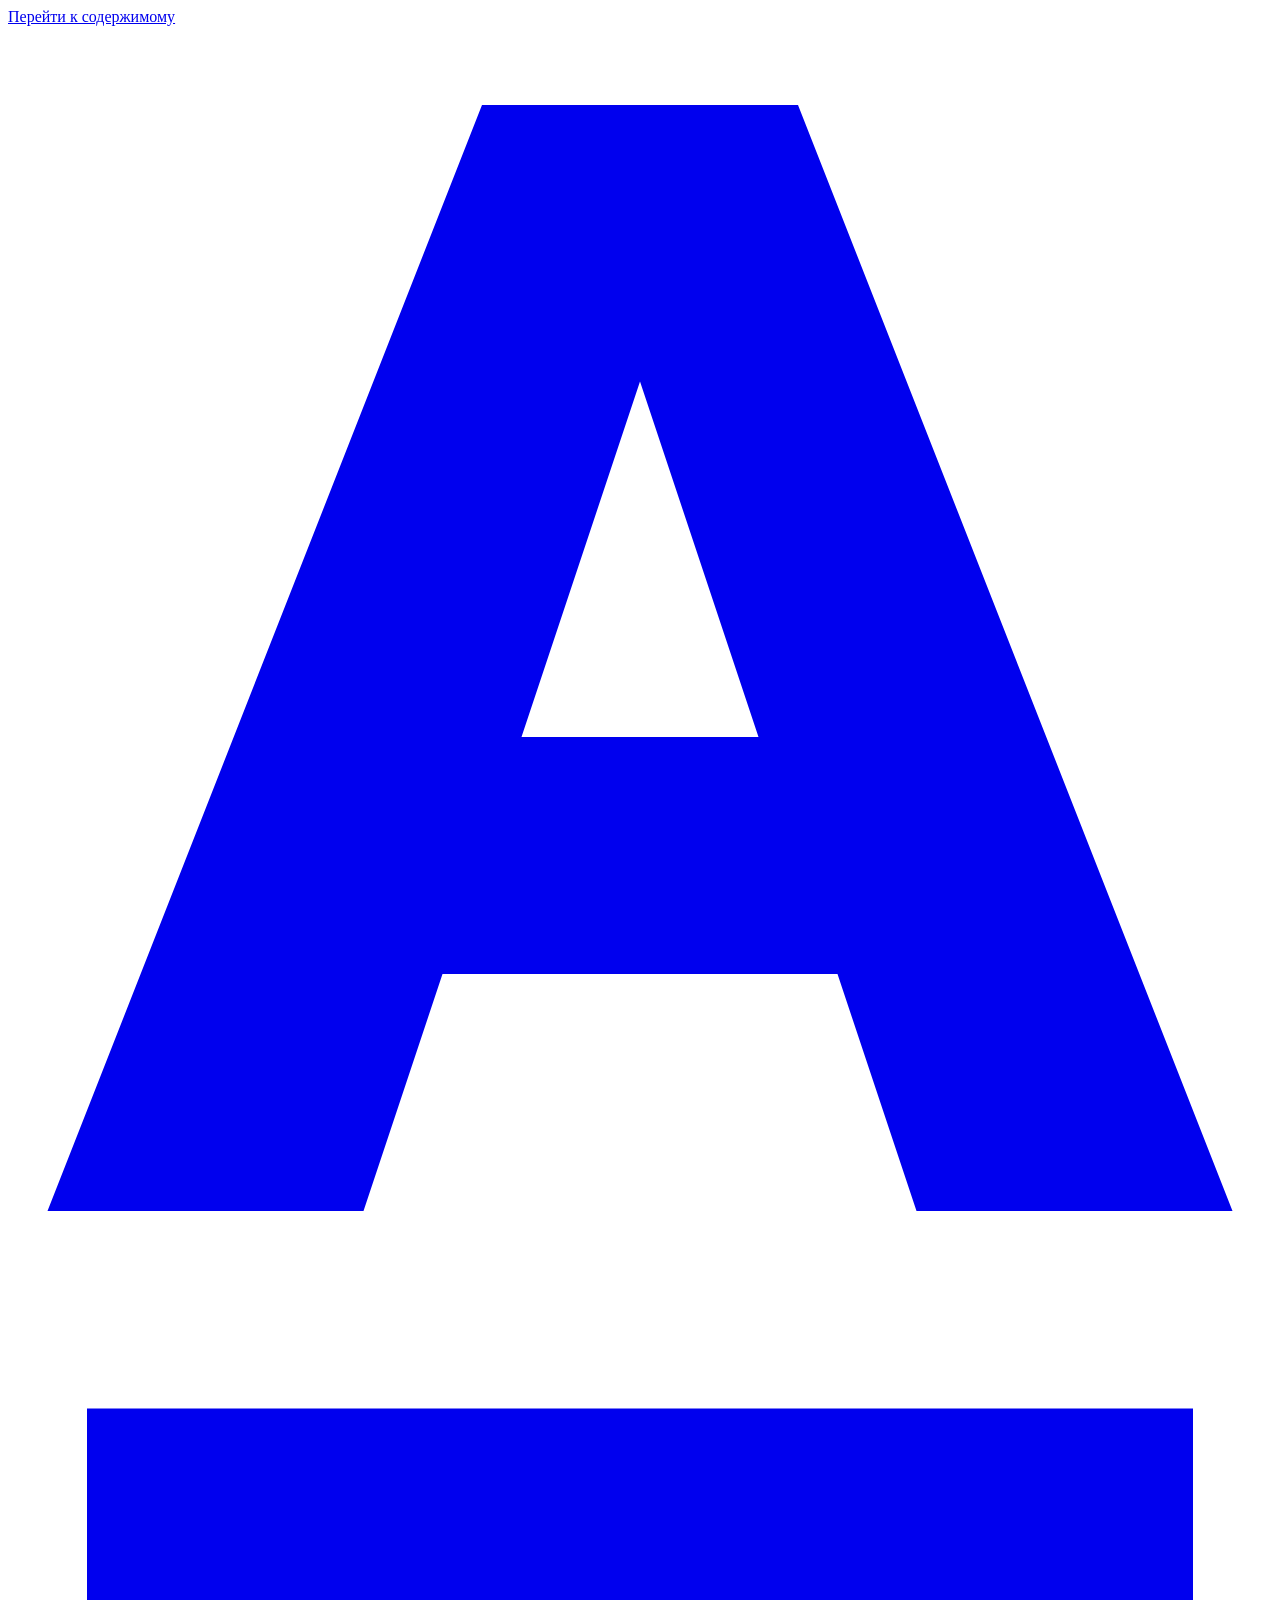
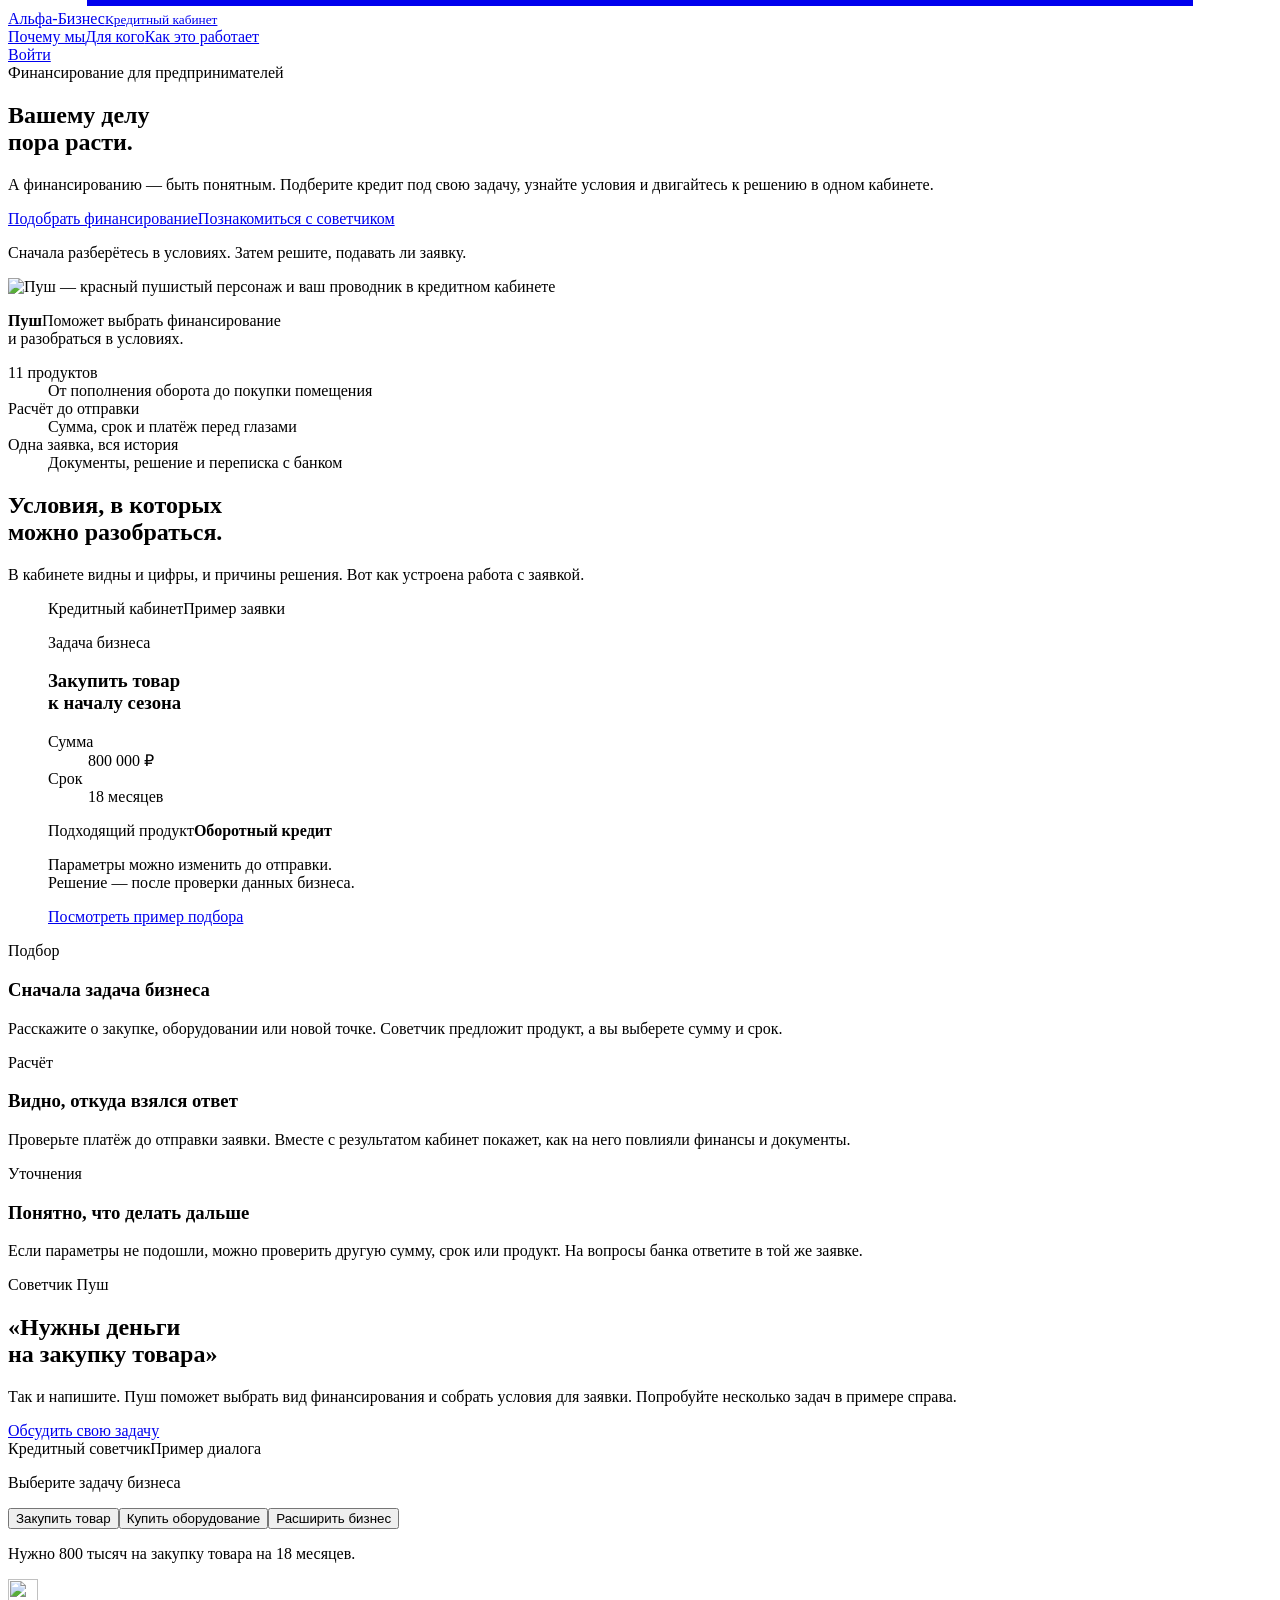
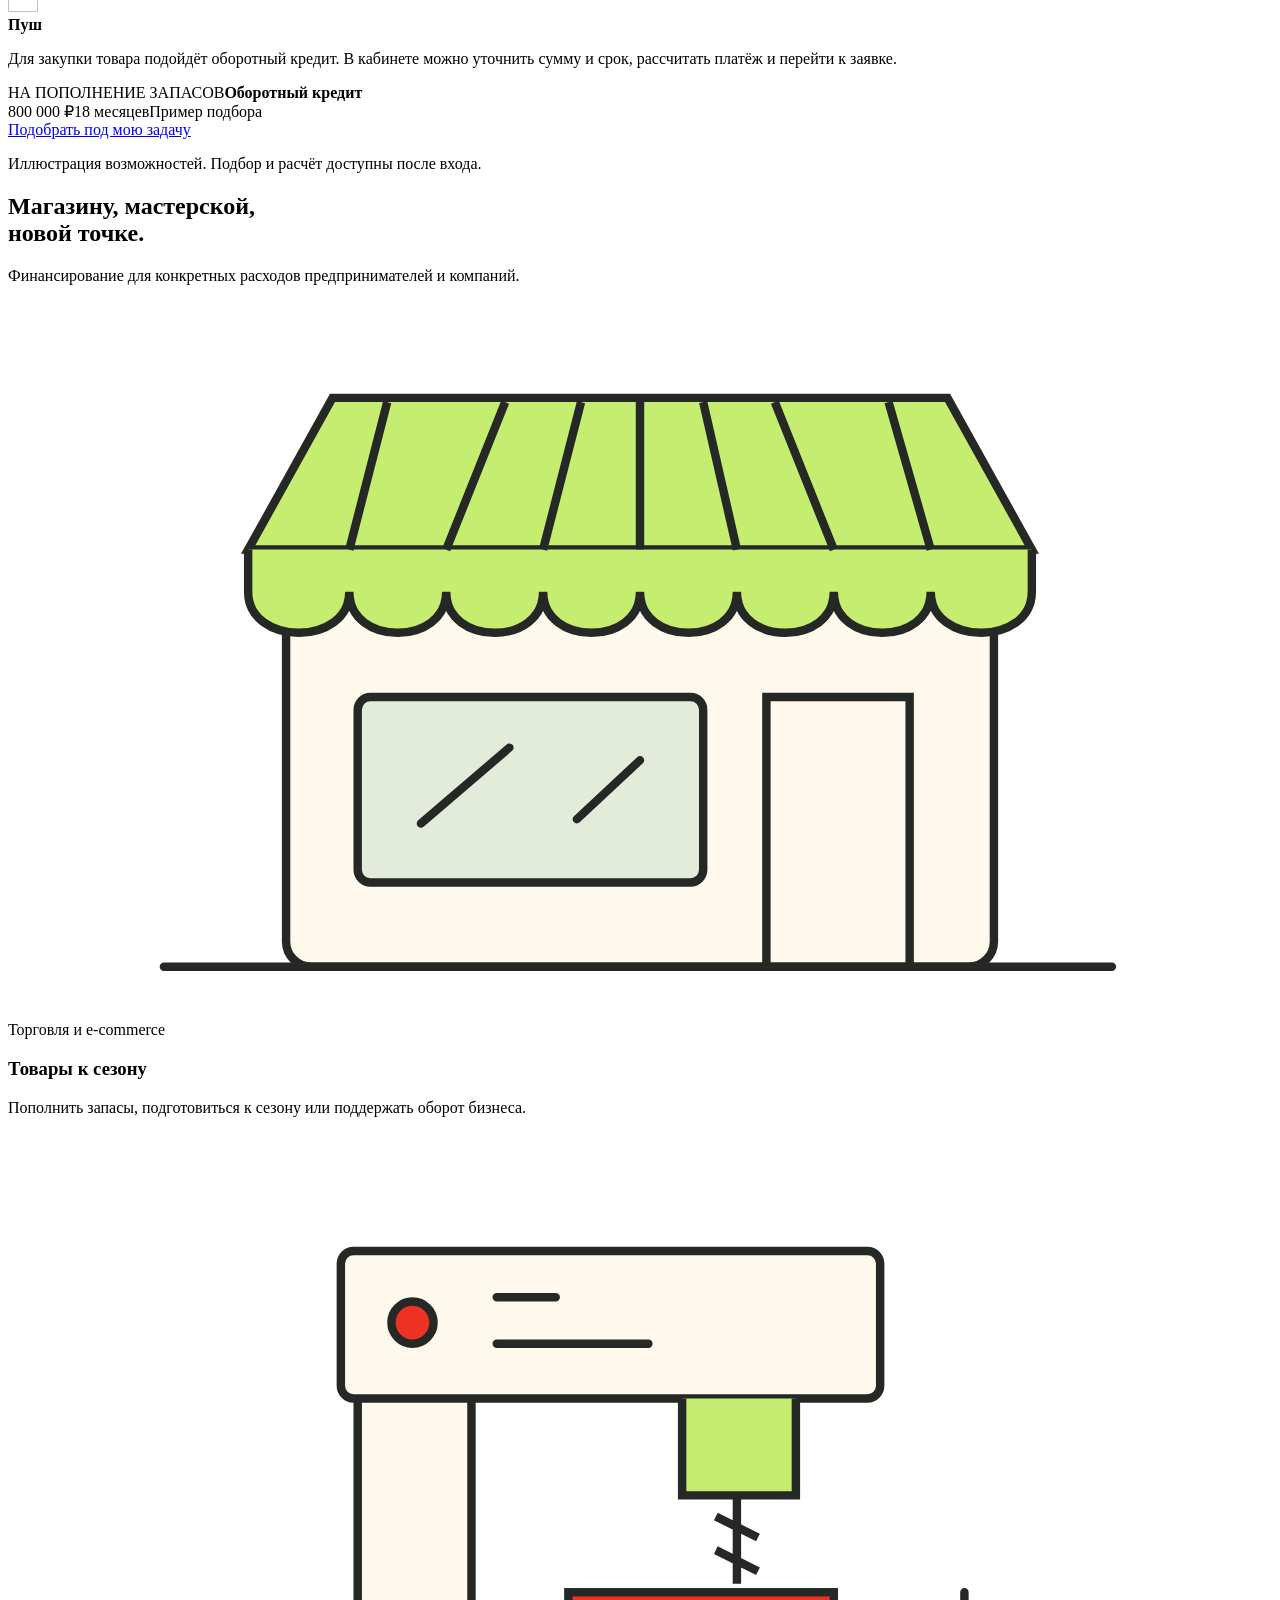
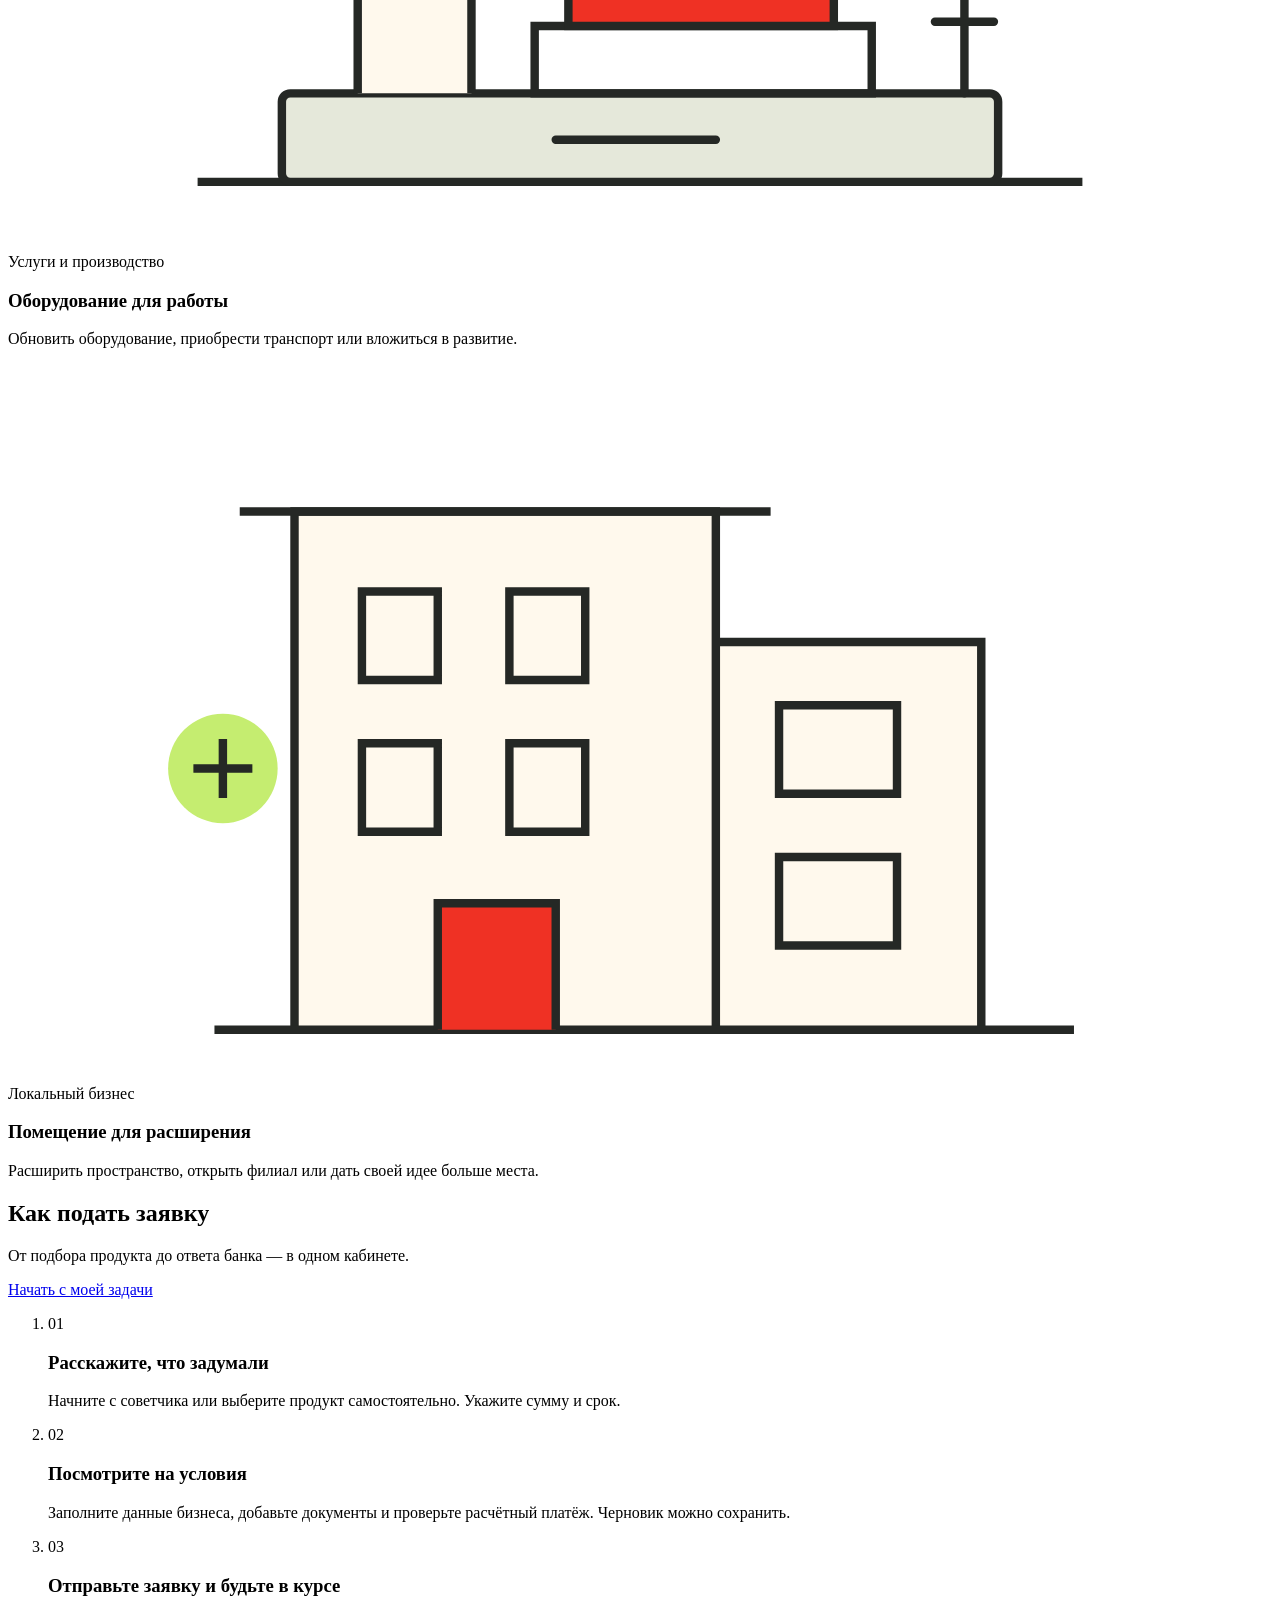
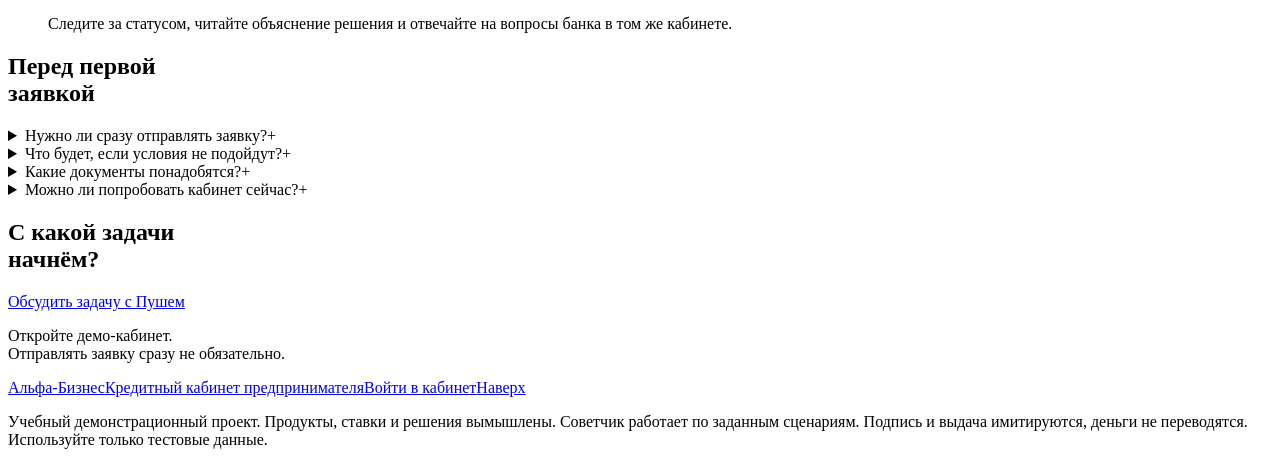
==== static/landing.html @ a6d75265 "design rework" ====
<!doctype html>
<html lang="ru">
<head>
  <meta charset="utf-8">
  <meta name="viewport" content="width=device-width, initial-scale=1">
  <meta name="theme-color" content="#f6f5f1">
  <meta name="description" content="От идеи для бизнеса — к понятному финансированию. Кредитный советчик поможет выбрать продукт, рассчитать условия и пройти путь до решения в одном кабинете.">
  <title>Альфа-Бизнес — вашему делу пора расти</title>
  <link rel="stylesheet" href="/landing.css">
  <script src="/landing.js" defer></script>
</head>
<body>
  <a class="skip-link" href="#main">Перейти к содержимому</a>
  <header class="header">
    <a class="brand" href="/" aria-label="Альфа-Бизнес, главная"><svg viewBox="0 0 32 40" aria-hidden="true"><path d="M12 2h8l11 28h-8l-2-6H11l-2 6H1L12 2Zm1 16h6l-3-9-3 9ZM2 35h28v5H2z" fill="currentColor"/></svg><span>Альфа-Бизнес<small>Кредитный кабинет</small></span></a>
    <nav class="nav" aria-label="Основная навигация"><a href="#benefits">Почему мы</a><a href="#audience">Для кого</a><a href="#how-it-works">Как это работает</a></nav>
    <a class="button button-small button-outline" href="/login">Войти</a>
  </header>
  <main id="main" tabindex="-1">
    <section class="hero wrap" aria-labelledby="hero-title">
      <div class="hero-copy">
        <div class="eyebrow">Финансирование для предпринимателей</div>
        <h1 id="hero-title">Вашему делу<br>пора <span class="highlight">расти</span><span class="red-dot">.</span></h1>
        <p class="hero-description">А финансированию — быть понятным. Подберите кредит под свою задачу, узнайте условия и двигайтесь к решению в одном кабинете.</p>
        <div class="hero-actions"><a class="button button-lime" href="/login">Подобрать финансирование</a><a class="text-link" href="#advisor">Познакомиться с советчиком</a></div>
        <p class="microcopy">Сначала разберётесь в условиях. Затем решите, подавать ли заявку.</p>
      </div>
      <div class="hero-art">
        <img class="hero-mascot" src="/push.png" alt="Пуш — красный пушистый персонаж и ваш проводник в кредитном кабинете" width="467" height="510" fetchpriority="high">
        <p class="mascot-signature"><b>Пуш</b><span>Поможет выбрать финансирование<br>и разобраться в условиях.</span></p>
      </div>
    </section>
    <dl class="product-facts wrap" aria-label="Возможности продукта">
      <div><dt>11 продуктов</dt><dd>От пополнения оборота до покупки помещения</dd></div>
      <div><dt>Расчёт до отправки</dt><dd>Сумма, срок и платёж перед глазами</dd></div>
      <div><dt>Одна заявка, вся история</dt><dd>Документы, решение и переписка с банком</dd></div>
    </dl>

    <section class="section wrap" id="benefits" aria-labelledby="benefits-title">
      <div class="section-heading"><h2 id="benefits-title">Условия, в которых<br>можно разобраться.</h2><p>В кабинете видны и цифры, и причины решения. Вот как устроена работа с заявкой.</p></div>
      <div class="application-story">
        <figure class="application-example">
          <figcaption><span>Кредитный кабинет</span><span>Пример заявки</span></figcaption>
          <div class="example-sheet">
            <p class="sheet-label">Задача бизнеса</p>
            <h3>Закупить товар<br>к началу сезона</h3>
            <dl class="example-terms"><div><dt>Сумма</dt><dd>800 000 <span>₽</span></dd></div><div><dt>Срок</dt><dd>18 <span>месяцев</span></dd></div></dl>
            <div class="example-product"><span>Подходящий продукт</span><b>Оборотный кредит</b></div>
            <p class="sheet-note">Параметры можно изменить до отправки.<br>Решение — после проверки данных бизнеса.</p>
          </div>
          <a class="text-link" href="#advisor">Посмотреть пример подбора</a>
        </figure>
        <div class="product-reasons">
          <article><span class="reason-label">Подбор</span><div><h3>Сначала задача бизнеса</h3><p>Расскажите о закупке, оборудовании или новой точке. Советчик предложит продукт, а вы выберете сумму и срок.</p></div></article>
          <article><span class="reason-label">Расчёт</span><div><h3>Видно, откуда взялся ответ</h3><p>Проверьте платёж до отправки заявки. Вместе с результатом кабинет покажет, как на него повлияли финансы и документы.</p></div></article>
          <article><span class="reason-label">Уточнения</span><div><h3>Понятно, что делать дальше</h3><p>Если параметры не подошли, можно проверить другую сумму, срок или продукт. На вопросы банка ответите в той же заявке.</p></div></article>
        </div>
      </div>
    </section>

    <section class="advisor-section" id="advisor" aria-labelledby="advisor-title"><div class="advisor-inner wrap">
      <div class="advisor-copy"><span class="eyebrow">Советчик Пуш</span><h2 id="advisor-title">«Нужны деньги<br>на закупку товара»</h2><p>Так и напишите. Пуш поможет выбрать вид финансирования и собрать условия для заявки. Попробуйте несколько задач в примере справа.</p><a class="text-link" href="/login">Обсудить свою задачу</a></div>
      <div class="demo-window"><div class="demo-top"><span>Кредитный советчик</span><span class="demo-badge">Пример диалога</span></div><div class="demo-body"><p class="demo-instruction">Выберите задачу бизнеса</p><div class="scenario-tabs" role="group" aria-label="Примеры задач"><button type="button" data-scenario="stock" aria-pressed="true">Закупить товар</button><button type="button" data-scenario="equipment" aria-pressed="false">Купить оборудование</button><button type="button" data-scenario="growth" aria-pressed="false">Расширить бизнес</button></div><div class="demo-conversation" aria-live="polite" aria-atomic="true"><p class="demo-question" id="demo-question">Нужно 800 тысяч на закупку товара на 18 месяцев.</p><div class="demo-reply"><span class="reply-avatar" aria-hidden="true"><img src="/push.png" alt="" width="30" height="33" loading="lazy"></span><div><b>Пуш</b><p id="demo-reply">Для закупки товара подойдёт оборотный кредит. В кабинете можно уточнить сумму и срок, рассчитать платёж и перейти к заявке.</p></div></div><div class="demo-result"><span id="demo-purpose">НА ПОПОЛНЕНИЕ ЗАПАСОВ</span><strong id="demo-product">Оборотный кредит</strong><div><span id="demo-amount">800 000 ₽</span><span id="demo-term">18 месяцев</span><span class="result-tag">Пример подбора</span></div></div></div><a class="button button-dark" href="/login">Подобрать под мою задачу</a><p class="demo-disclaimer">Иллюстрация возможностей. Подбор и расчёт доступны после входа.</p></div></div>
    </div></section>

    <section class="section wrap" id="audience" aria-labelledby="audience-title"><div class="section-heading"><h2 id="audience-title">Магазину, мастерской,<br>новой точке.</h2><p>Финансирование для конкретных расходов предпринимателей и компаний.</p></div>
      <div class="audience-grid">
        <article class="audience-card"><div class="audience-art art-shop" aria-hidden="true"><svg viewBox="0 0 300 170" fill="none"><rect x="66" y="59" width="168" height="99" rx="6" fill="#fff9ed" stroke="#252825" stroke-width="2"/><path d="M57 59h186l-20-36H77L57 59Z" fill="#c5ed70" stroke="#252825" stroke-width="2"/><path d="M57 59v10c0 13 24 13 24 0 0 13 23 13 23 0 0 13 23 13 23 0 0 13 23 13 23 0 0 13 23 13 23 0 0 13 23 13 23 0 0 13 23 13 23 0 0 13 24 13 24 0V59" fill="#c5ed70" stroke="#252825" stroke-width="2"/><path d="m90 24-9 35m37-35-14 35m32-35-9 35m23-35v35m15-35 8 35m9-35 14 35m13-35 10 35" stroke="#252825" stroke-width="2"/><rect x="83" y="94" width="82" height="44" rx="3" fill="#e3ebda" stroke="#252825" stroke-width="2"/><path d="M180 158V94h34v64M37 158h225M98 124l21-18m16 17 15-14" stroke="#252825" stroke-width="2" stroke-linecap="round"/></svg></div><span class="eyebrow">Торговля и e-commerce</span><h3>Товары к сезону</h3><p>Пополнить запасы, подготовиться к сезону или поддержать оборот бизнеса.</p></article>
        <article class="audience-card"><div class="audience-art art-work" aria-hidden="true"><svg viewBox="0 0 300 170" fill="none"><path d="M45 154h210" stroke="#252825" stroke-width="2"/><rect x="65" y="133" width="170" height="21" rx="2" fill="#e5e8da" stroke="#252825" stroke-width="2"/><path d="M83 133V39h27v94" fill="#fff9ed" stroke="#252825" stroke-width="2"/><rect x="79" y="28" width="128" height="35" rx="3" fill="#fff9ed" stroke="#252825" stroke-width="2"/><path d="M160 63v23h27V63" fill="#c5ed70" stroke="#252825" stroke-width="2"/><path d="M173 86v21m-5-8 10 5m-10-13 10 5M125 117h80v16h-80z" stroke="#252825" stroke-width="2"/><rect x="133" y="109" width="63" height="8" fill="#ef3124" stroke="#252825" stroke-width="2"/><circle cx="96" cy="45" r="5" fill="#ef3124" stroke="#252825" stroke-width="2"/><path d="M116 39h14m-14 11h36m68 66h14m-7-7v24M130 144h38" stroke="#252825" stroke-width="2" stroke-linecap="round"/></svg></div><span class="eyebrow">Услуги и производство</span><h3>Оборудование для работы</h3><p>Обновить оборудование, приобрести транспорт или вложиться в развитие.</p></article>
        <article class="audience-card"><div class="audience-art art-cafe" aria-hidden="true"><svg viewBox="0 0 300 170" fill="none"><path d="M68 158V35h100v123M168 158V66h63v92" fill="#fff9ed" stroke="#252825" stroke-width="2"/><path d="M49 158h204M55 35h126M84 54h18v21H84zm35 0h18v21h-18zM84 90h18v21H84zm35 0h18v21h-18zm64-9h28v21h-28zM183 117h28v21h-28z" stroke="#252825" stroke-width="2"/><path d="M102 158v-30h28v30" fill="#ef3124" stroke="#252825" stroke-width="2"/><circle cx="51" cy="96" r="13" fill="#c5ed70"/><path d="M44 96h14m-7-7v14" stroke="#252825" stroke-width="2"/></svg></div><span class="eyebrow">Локальный бизнес</span><h3>Помещение для расширения</h3><p>Расширить пространство, открыть филиал или дать своей идее больше места.</p></article>
      </div>
    </section>

    <section class="how-section wrap" id="how-it-works" aria-labelledby="how-title"><div class="how-intro"><h2 id="how-title">Как подать заявку</h2><p>От подбора продукта до ответа банка — в одном кабинете.</p><a class="button button-dark" href="/login">Начать с моей задачи</a></div><ol class="steps"><li><span class="step-number">01</span><div><h3>Расскажите, что задумали</h3><p>Начните с советчика или выберите продукт самостоятельно. Укажите сумму и срок.</p></div></li><li><span class="step-number">02</span><div><h3>Посмотрите на условия</h3><p>Заполните данные бизнеса, добавьте документы и проверьте расчётный платёж. Черновик можно сохранить.</p></div></li><li><span class="step-number">03</span><div><h3>Отправьте заявку и будьте в курсе</h3><p>Следите за статусом, читайте объяснение решения и отвечайте на вопросы банка в том же кабинете.</p></div></li></ol></section>

    <section class="faq-section wrap" aria-labelledby="faq-title"><h2 id="faq-title">Перед первой<br>заявкой</h2><div class="faq-list"><details><summary>Нужно ли сразу отправлять заявку?<span aria-hidden="true">+</span></summary><p>Нет. Можно подобрать продукт, рассчитать условия и сохранить черновик. Отправка заявки — отдельное действие, которое вы подтверждаете сами.</p></details><details><summary>Что будет, если условия не подойдут?<span aria-hidden="true">+</span></summary><p>Кабинет объяснит результат и, когда это возможно, предложит проверить другую сумму, срок или продукт. Изменения применяются только по вашему выбору и не гарантируют одобрения.</p></details><details><summary>Какие документы понадобятся?<span aria-hidden="true">+</span></summary><p>В прототипе используются банковская выписка и финансовая отчётность или налоговая декларация в CSV. В зависимости от продукта могут понадобиться сведения об обеспечении.</p></details><details><summary>Можно ли попробовать кабинет сейчас?<span aria-hidden="true">+</span></summary><p>Да. На странице входа уже указана тестовая учётная запись. Войдите, попробуйте советчик и пройдите путь заявки с вымышленными данными. Это учебный прототип: решения, ставки, подпись и выдача демонстрационные.</p><a class="text-link" href="/login">Перейти к демо</a></details></div></section>

    <section class="final-cta wrap" aria-labelledby="cta-title"><h2 id="cta-title">С какой задачи<br>начнём?</h2><div class="final-action"><a class="button button-lime" href="/login">Обсудить задачу с Пушем</a><p>Откройте демо-кабинет.<br>Отправлять заявку сразу не обязательно.</p></div></section>
  </main>
  <footer class="footer wrap"><div class="footer-top"><a class="footer-brand" href="/">Альфа-Бизнес<span>Кредитный кабинет предпринимателя</span></a><a href="/login">Войти в кабинет</a><a href="#main">Наверх</a></div><p>Учебный демонстрационный проект. Продукты, ставки и решения вымышлены. Советчик работает по заданным сценариям. Подпись и выдача имитируются, деньги не переводятся. Используйте только тестовые данные.</p></footer>
</body>
</html>
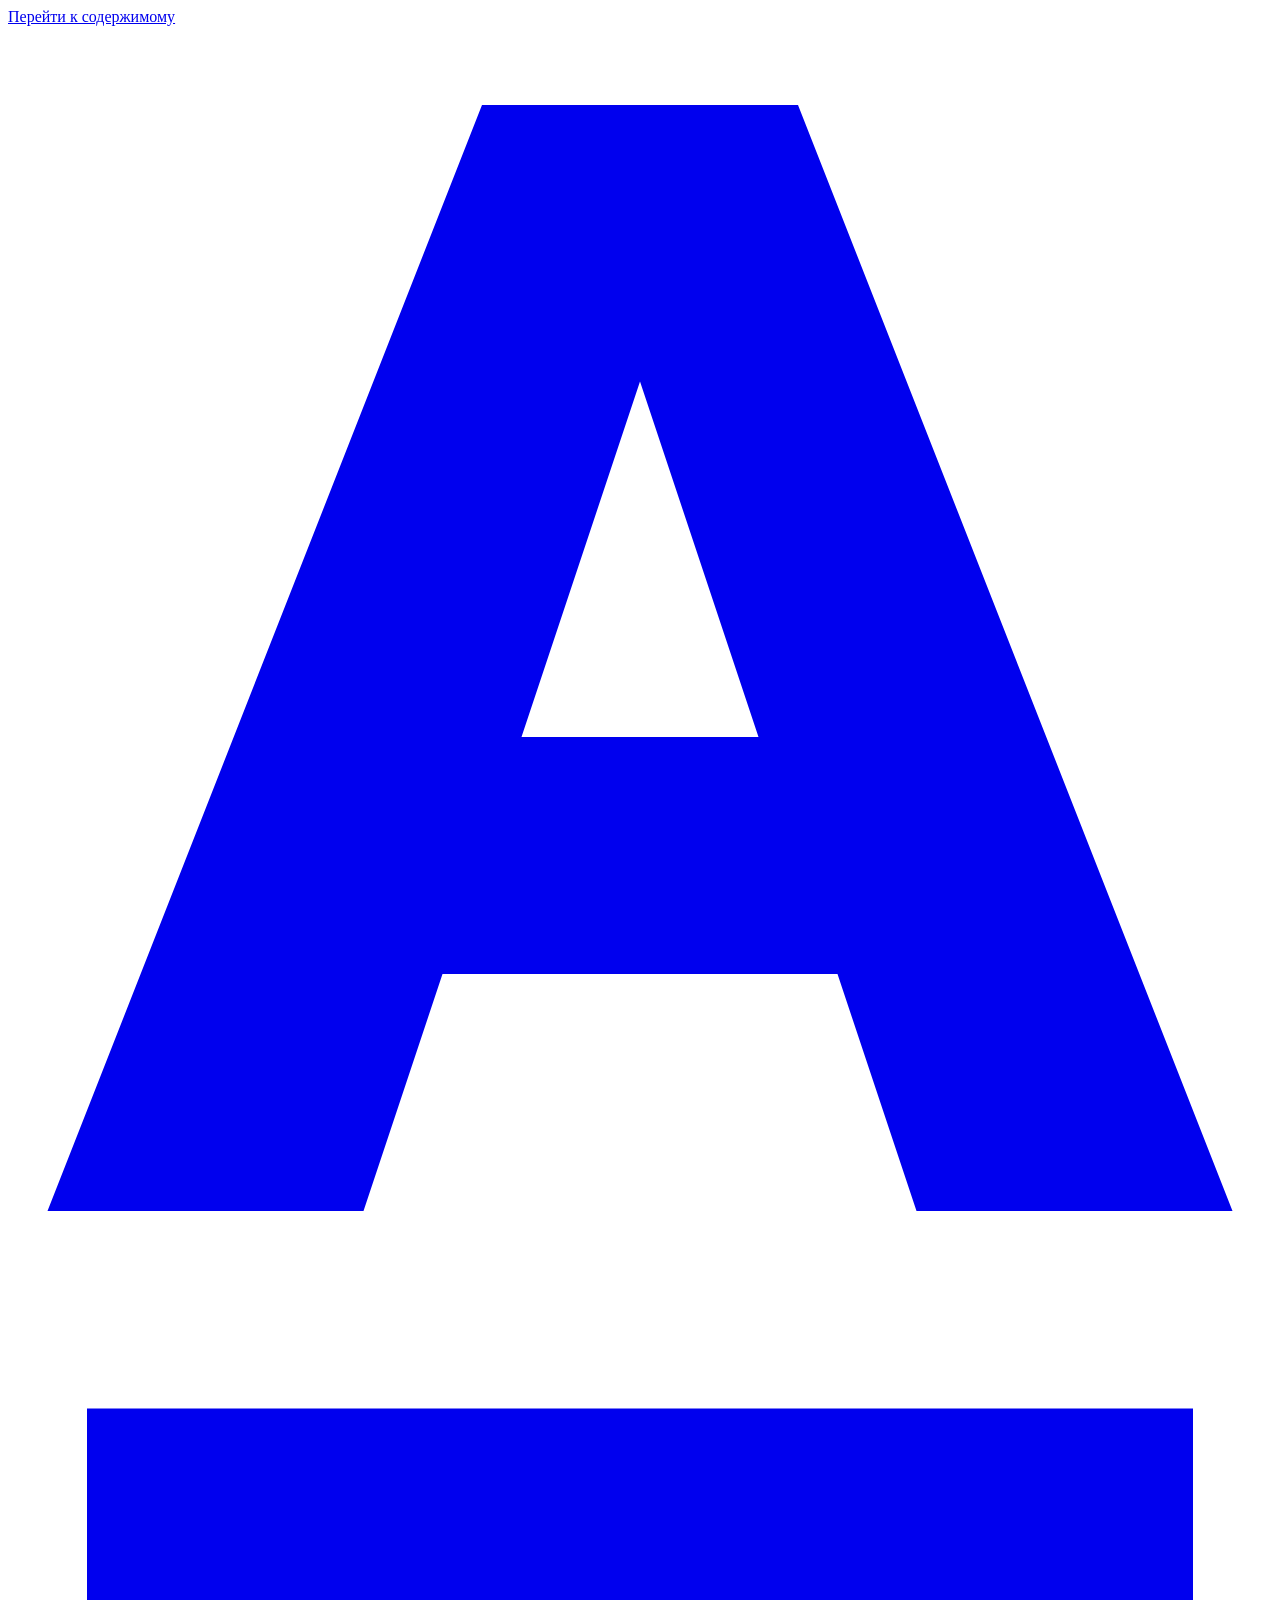
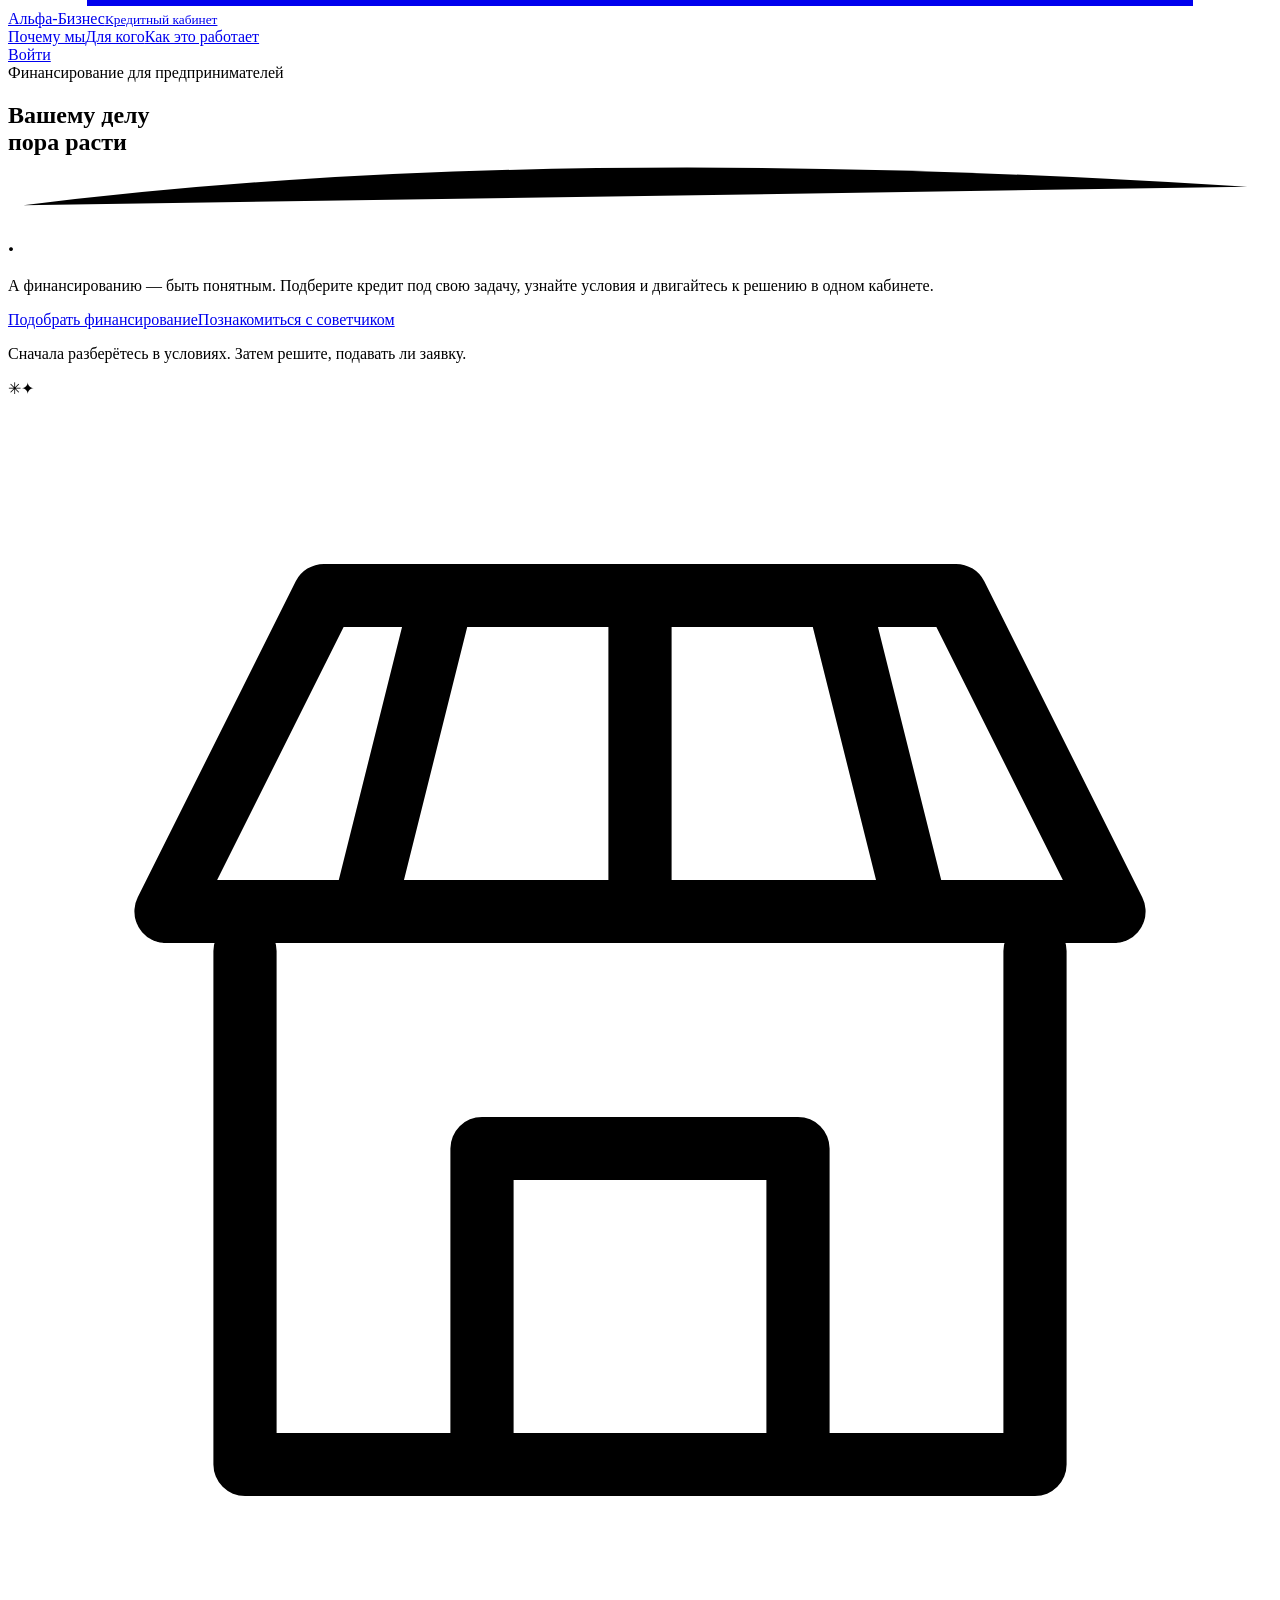
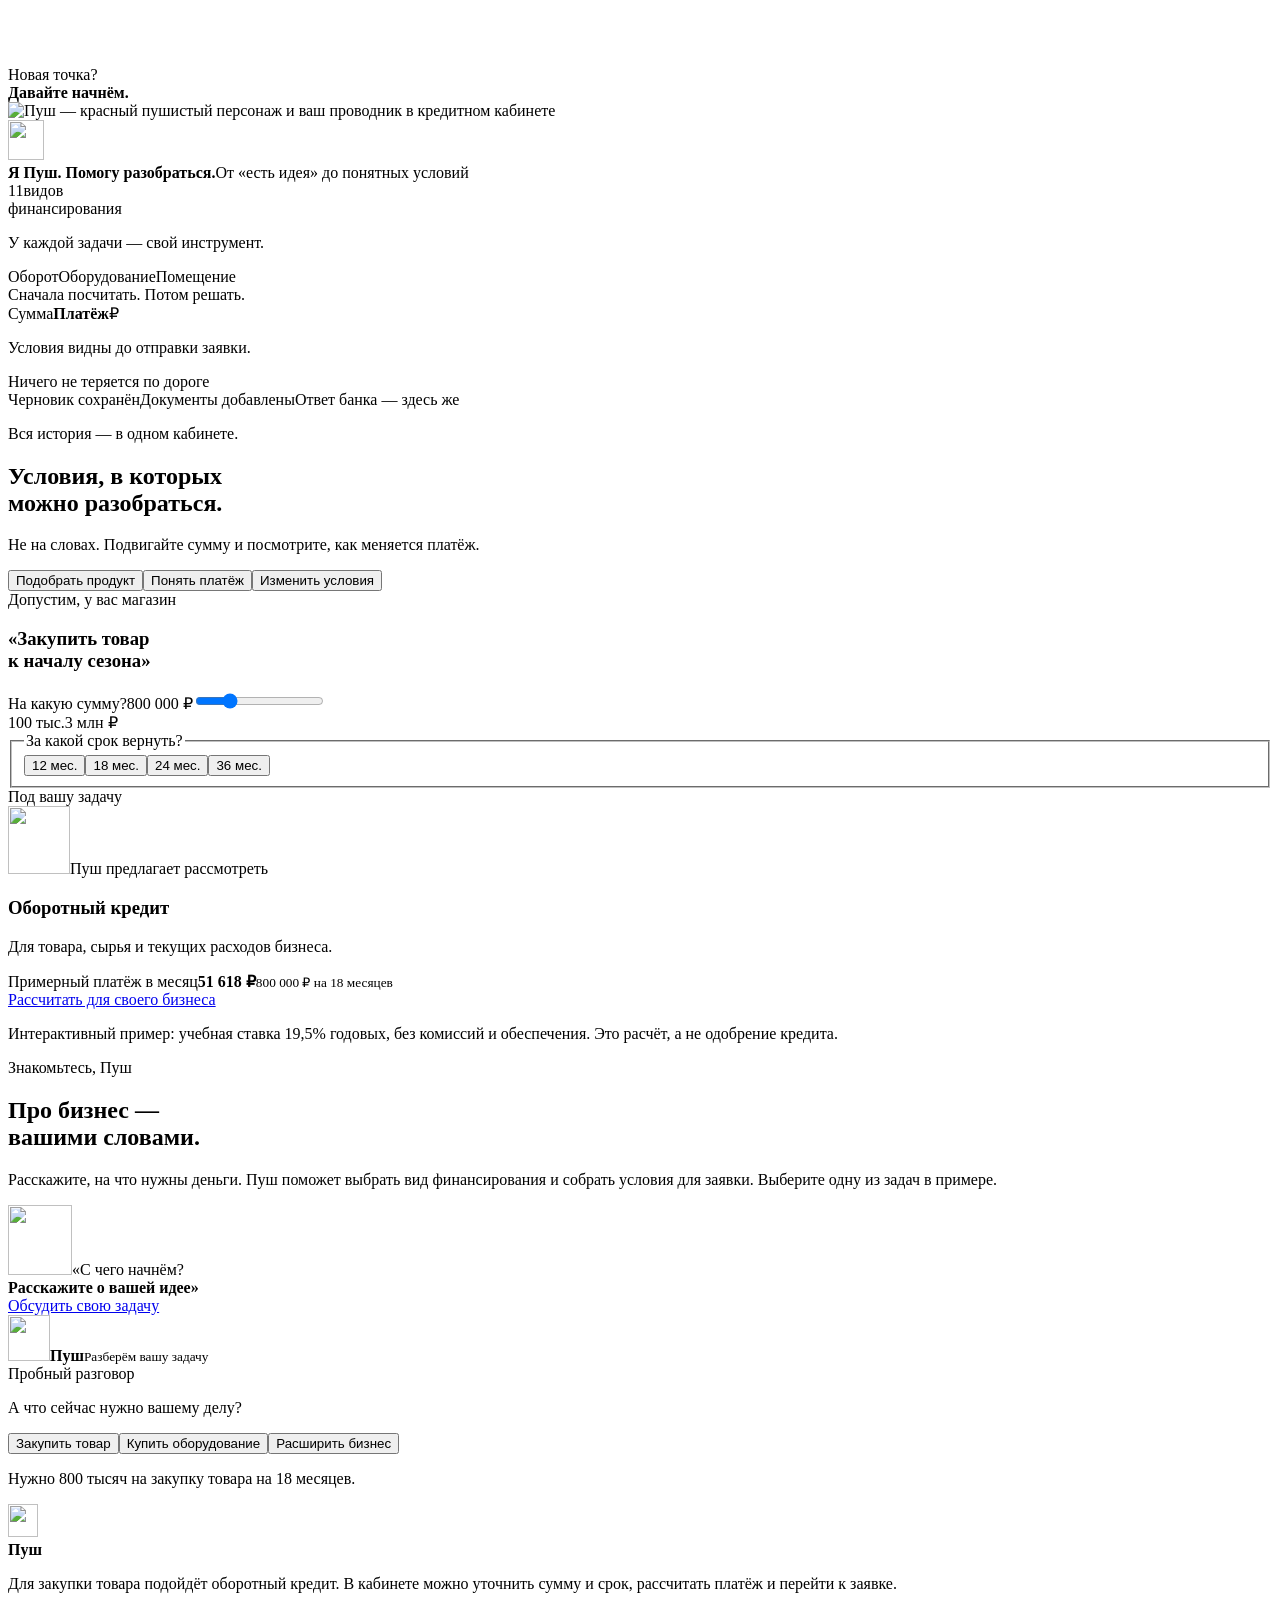
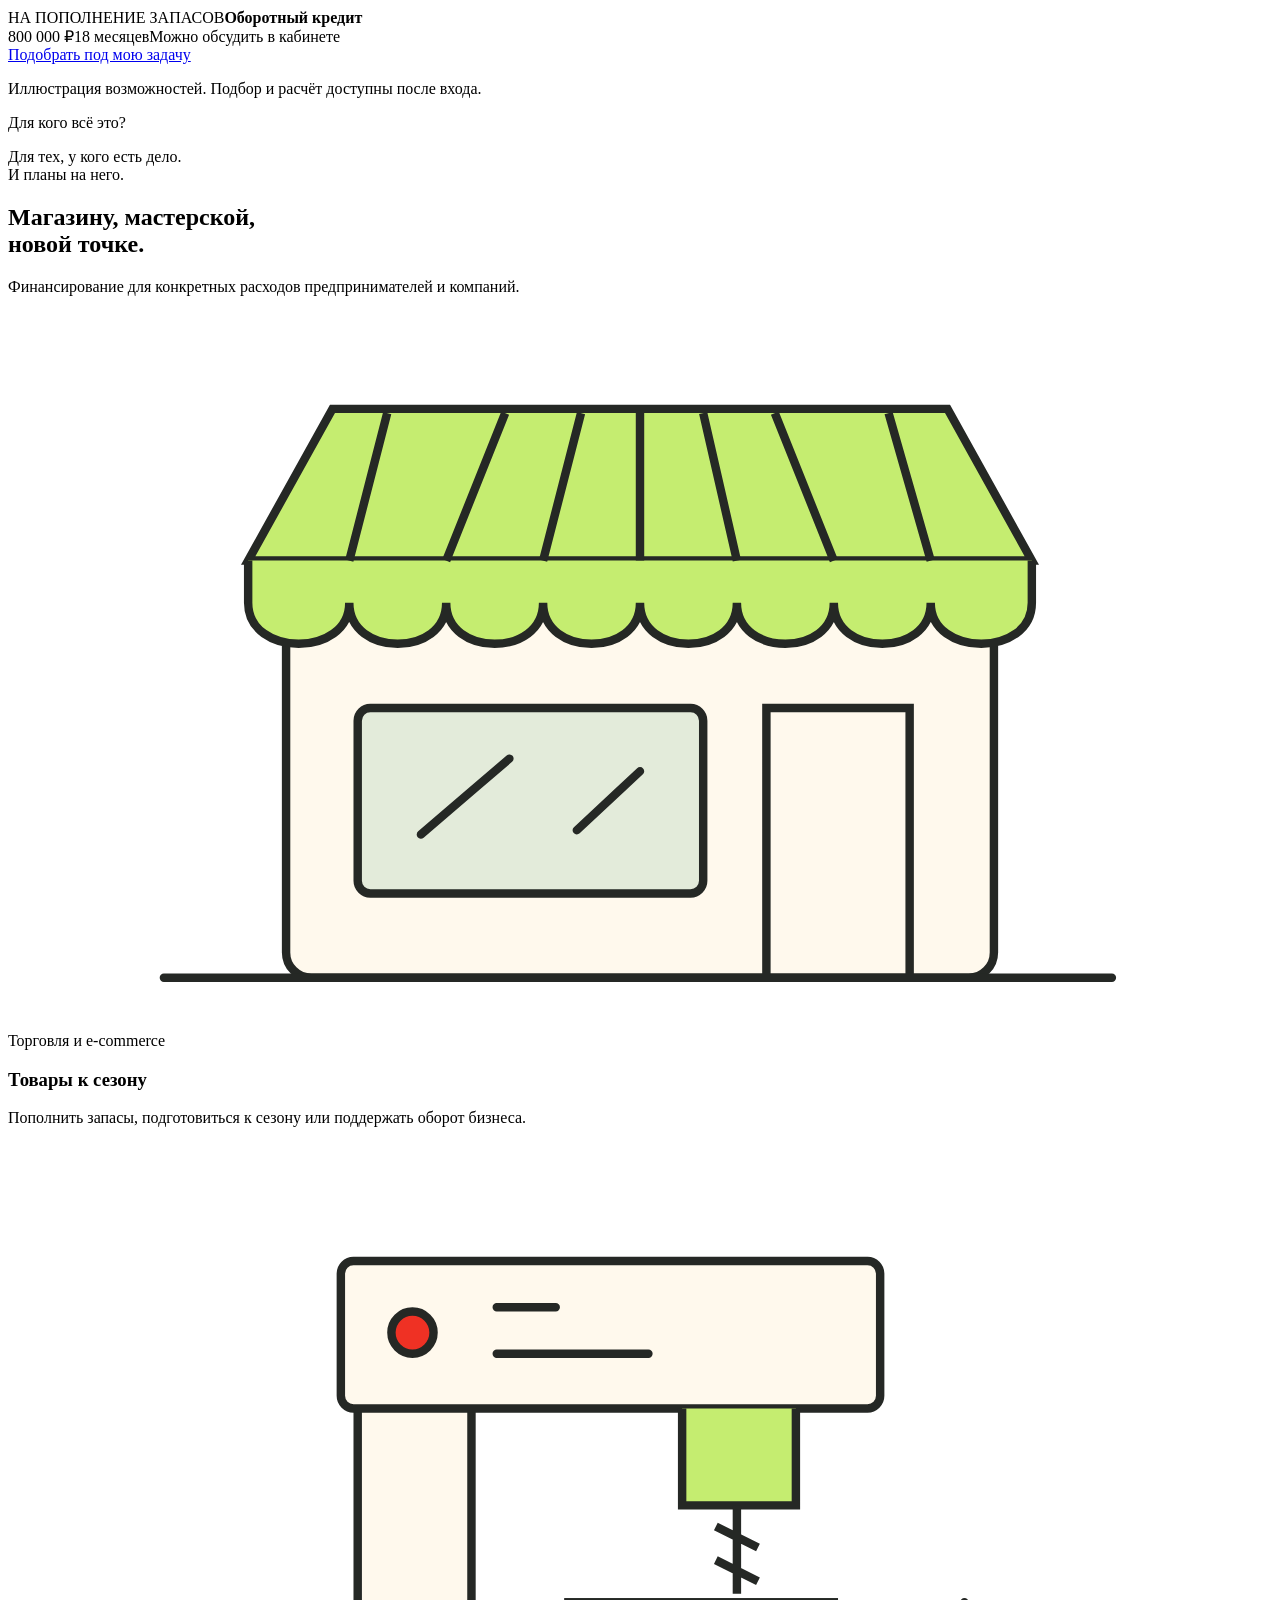
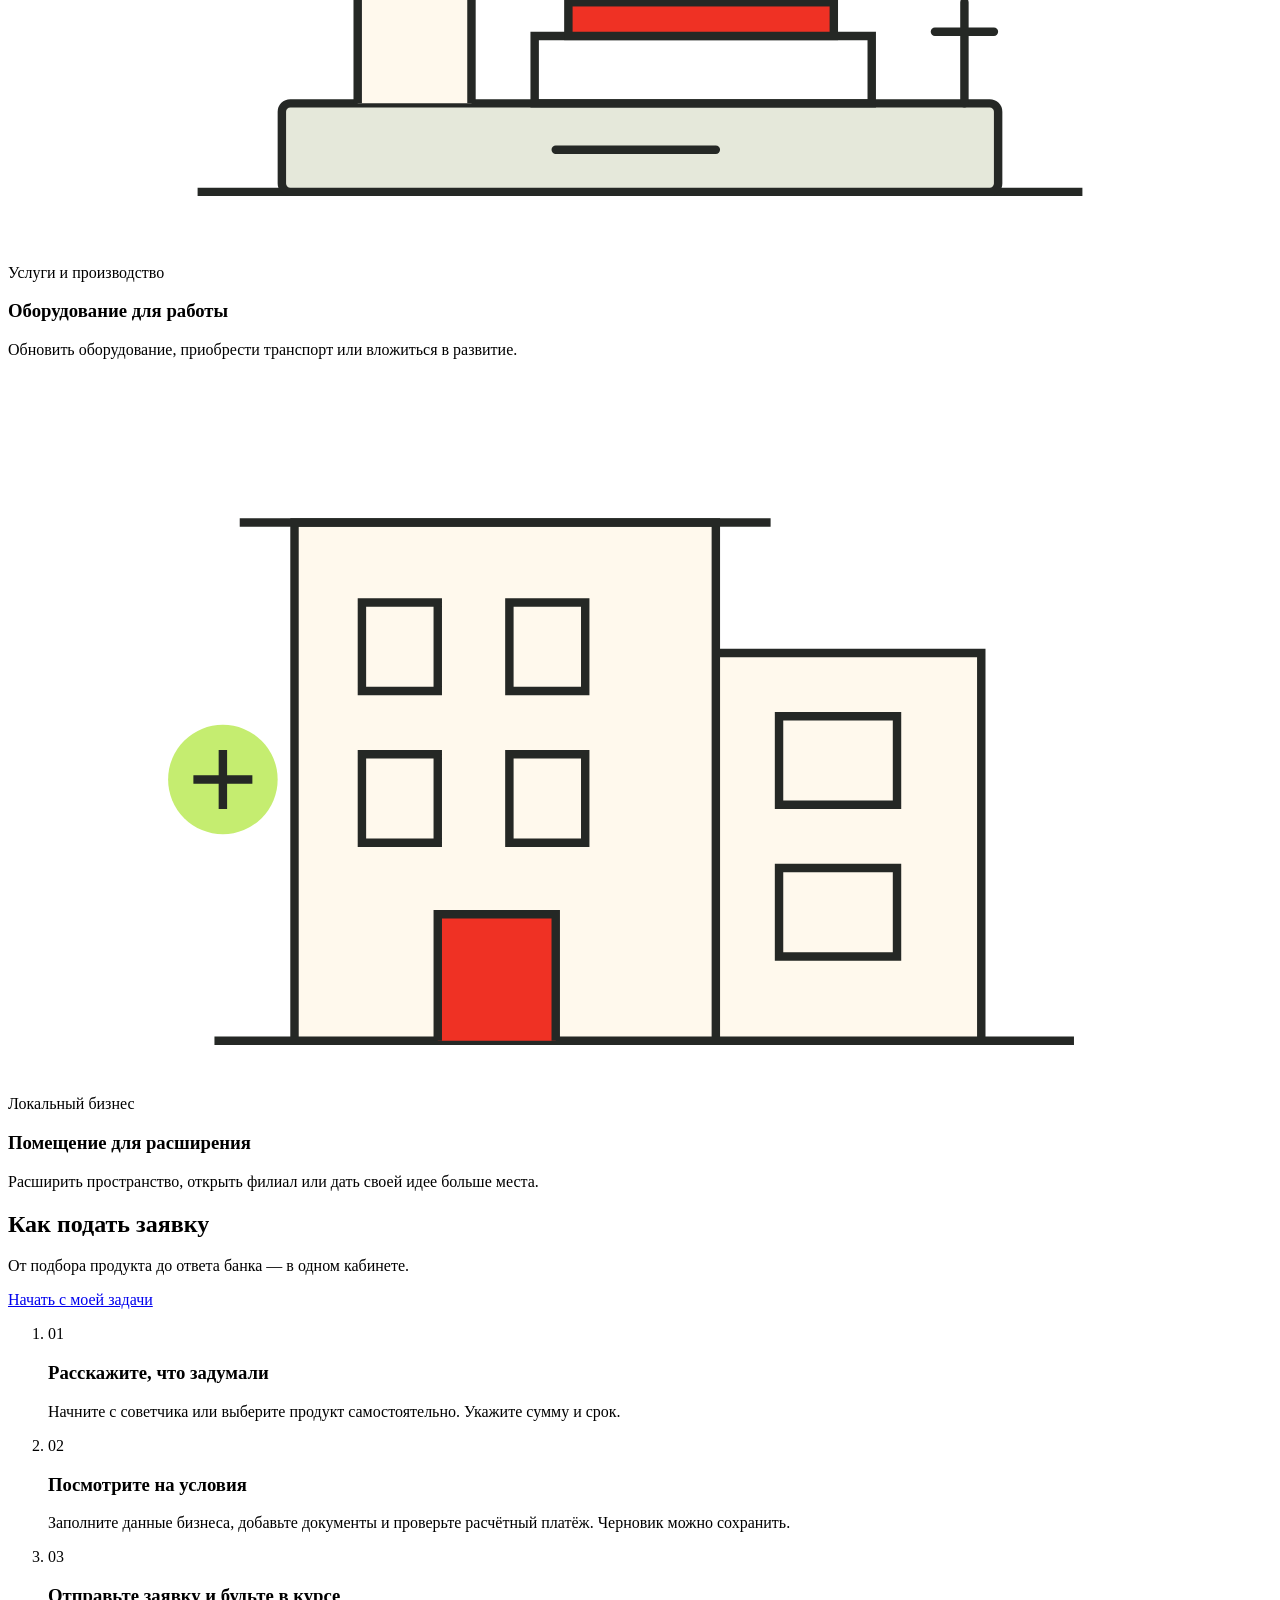
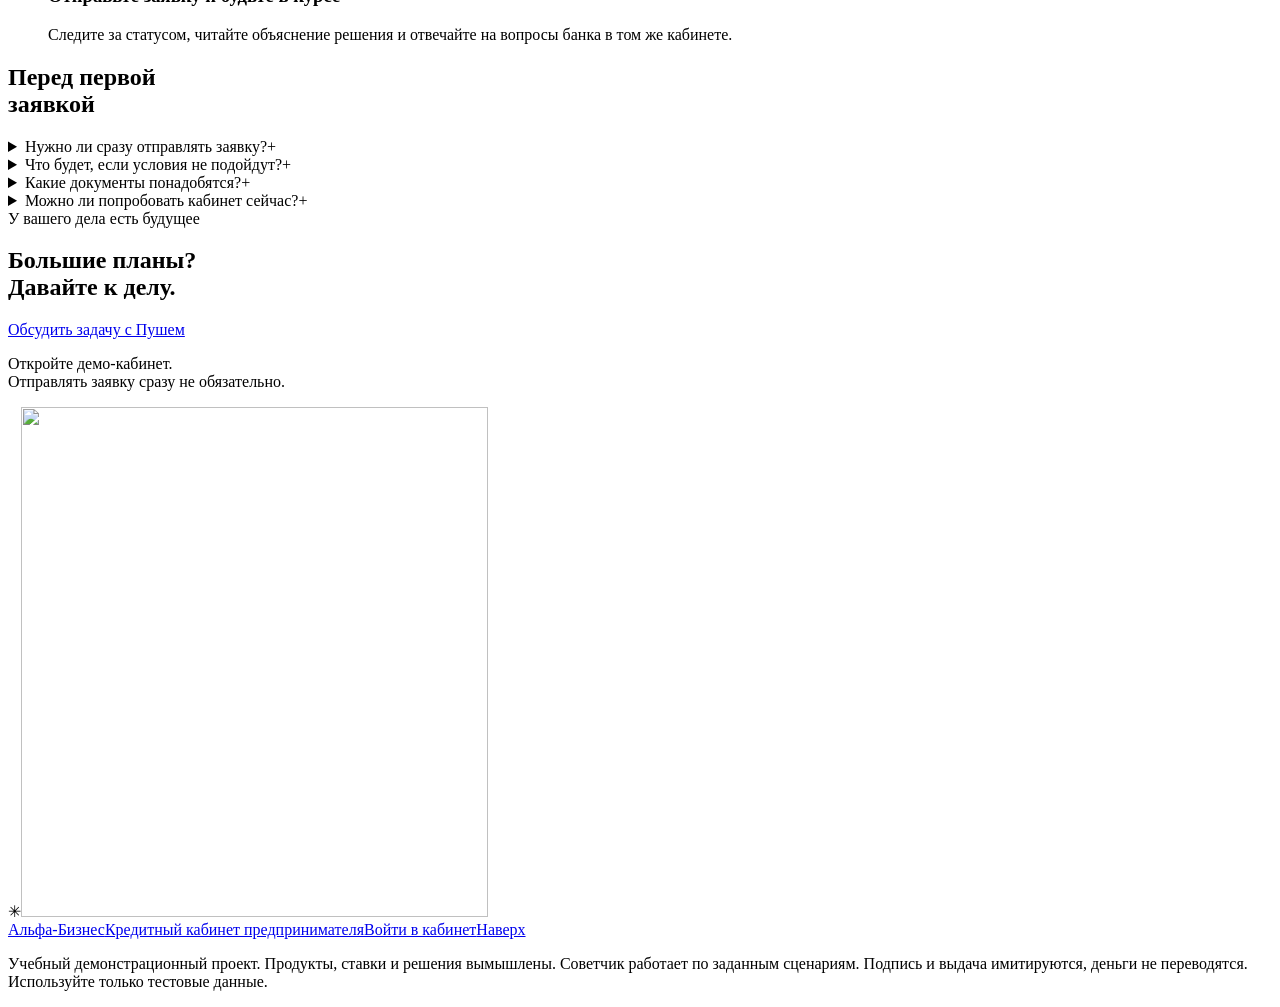
==== commit 3f29f154: "design update" ====
--- a/static/landing.html
+++ b/static/landing.html
@@ -7,6 +7,7 @@
   <meta name="description" content="От идеи для бизнеса — к понятному финансированию. Кредитный советчик поможет выбрать продукт, рассчитать условия и пройти путь до решения в одном кабинете.">
   <title>Альфа-Бизнес — вашему делу пора расти</title>
   <link rel="stylesheet" href="/landing.css">
+  <link rel="stylesheet" href="/refinements.css">
   <script src="/landing.js" defer></script>
 </head>
 <body>
@@ -20,50 +21,42 @@
     <section class="hero wrap" aria-labelledby="hero-title">
       <div class="hero-copy">
         <div class="eyebrow">Финансирование для предпринимателей</div>
-        <h1 id="hero-title">Вашему делу<br>пора <span class="highlight">расти</span><span class="red-dot">.</span></h1>
+        <h1 id="hero-title">Вашему делу<br>пора <span class="highlight">расти<svg viewBox="0 0 410 22" preserveAspectRatio="none" aria-hidden="true"><path d="M5 16Q170-5 402 10"/></svg></span><span class="red-dot">.</span></h1>
         <p class="hero-description">А финансированию — быть понятным. Подберите кредит под свою задачу, узнайте условия и двигайтесь к решению в одном кабинете.</p>
         <div class="hero-actions"><a class="button button-lime" href="/login">Подобрать финансирование</a><a class="text-link" href="#advisor">Познакомиться с советчиком</a></div>
         <p class="microcopy">Сначала разберётесь в условиях. Затем решите, подавать ли заявку.</p>
       </div>
       <div class="hero-art">
+        <div class="orbit orbit-one" aria-hidden="true"></div><div class="orbit orbit-two" aria-hidden="true"></div>
+        <span class="art-spark spark-one" aria-hidden="true">✳</span><span class="art-spark spark-two" aria-hidden="true">✦</span>
+        <div class="floating-note note-top"><span class="note-shop" aria-hidden="true"><svg viewBox="0 0 32 32" fill="none"><path d="M6 14v13h20V14M4 13l4-8h16l4 8M4 13h24M12 27v-8h8v8M11 5l-2 8m7-8v8m5-8 2 8" stroke="currentColor" stroke-width="1.6" stroke-linecap="round" stroke-linejoin="round"/></svg></span><div>Новая точка?<br><b>Давайте начнём.</b></div></div>
         <img class="hero-mascot" src="/push.png" alt="Пуш — красный пушистый персонаж и ваш проводник в кредитном кабинете" width="467" height="510" fetchpriority="high">
-        <p class="mascot-signature"><b>Пуш</b><span>Поможет выбрать финансирование<br>и разобраться в условиях.</span></p>
+        <div class="floating-note note-bottom"><img src="/push.png" width="36" height="40" alt=""><div><b>Я Пуш. Помогу разобраться.</b><span>От «есть идея» до понятных условий</span></div></div>
       </div>
     </section>
-    <dl class="product-facts wrap" aria-label="Возможности продукта">
-      <div><dt>11 продуктов</dt><dd>От пополнения оборота до покупки помещения</dd></div>
-      <div><dt>Расчёт до отправки</dt><dd>Сумма, срок и платёж перед глазами</dd></div>
-      <div><dt>Одна заявка, вся история</dt><dd>Документы, решение и переписка с банком</dd></div>
-    </dl>
+    <section class="product-facts wrap" aria-label="Возможности продукта">
+      <div class="fact-catalog"><span class="fact-number">11<span>видов<br>финансирования</span></span><p>У каждой задачи — свой инструмент.</p><div class="fact-tags"><span>Оборот</span><span>Оборудование</span><span>Помещение</span></div></div>
+      <div class="fact-before"><span class="fact-label">Сначала посчитать. Потом решать.</span><div class="fact-calculation" aria-hidden="true"><span>Сумма</span><i></i><b>Платёж</b><span class="fact-pencil">₽</span></div><p>Условия видны до отправки заявки.</p></div>
+      <div class="fact-history"><span class="fact-label">Ничего не теряется по дороге</span><div class="history-samples" aria-hidden="true"><span>Черновик сохранён</span><span>Документы добавлены</span><span>Ответ банка — здесь же</span></div><p>Вся история — в одном кабинете.</p></div>
+    </section>
 
     <section class="section wrap" id="benefits" aria-labelledby="benefits-title">
-      <div class="section-heading"><h2 id="benefits-title">Условия, в которых<br>можно разобраться.</h2><p>В кабинете видны и цифры, и причины решения. Вот как устроена работа с заявкой.</p></div>
-      <div class="application-story">
-        <figure class="application-example">
-          <figcaption><span>Кредитный кабинет</span><span>Пример заявки</span></figcaption>
-          <div class="example-sheet">
-            <p class="sheet-label">Задача бизнеса</p>
-            <h3>Закупить товар<br>к началу сезона</h3>
-            <dl class="example-terms"><div><dt>Сумма</dt><dd>800 000 <span>₽</span></dd></div><div><dt>Срок</dt><dd>18 <span>месяцев</span></dd></div></dl>
-            <div class="example-product"><span>Подходящий продукт</span><b>Оборотный кредит</b></div>
-            <p class="sheet-note">Параметры можно изменить до отправки.<br>Решение — после проверки данных бизнеса.</p>
-          </div>
-          <a class="text-link" href="#advisor">Посмотреть пример подбора</a>
-        </figure>
-        <div class="product-reasons">
-          <article><span class="reason-label">Подбор</span><div><h3>Сначала задача бизнеса</h3><p>Расскажите о закупке, оборудовании или новой точке. Советчик предложит продукт, а вы выберете сумму и срок.</p></div></article>
-          <article><span class="reason-label">Расчёт</span><div><h3>Видно, откуда взялся ответ</h3><p>Проверьте платёж до отправки заявки. Вместе с результатом кабинет покажет, как на него повлияли финансы и документы.</p></div></article>
-          <article><span class="reason-label">Уточнения</span><div><h3>Понятно, что делать дальше</h3><p>Если параметры не подошли, можно проверить другую сумму, срок или продукт. На вопросы банка ответите в той же заявке.</p></div></article>
-        </div>
+      <div class="section-heading"><h2 id="benefits-title">Условия, в которых<br>можно разобраться.</h2><p>Не на словах. Подвигайте сумму и посмотрите, как меняется платёж.</p></div>
+      <div class="conditions-lab">
+        <div class="lab-tabs" role="group" aria-label="Что показывает кабинет"><button type="button" data-lab-mode="product" aria-pressed="true">Подобрать продукт</button><button type="button" data-lab-mode="payment" aria-pressed="false">Понять платёж</button><button type="button" data-lab-mode="options" aria-pressed="false">Изменить условия</button></div>
+        <div class="lab-workbench">
+          <div class="lab-task"><span class="lab-handnote">Допустим, у вас магазин</span><h3>«Закупить товар<br>к началу сезона»</h3><label class="lab-range-label" for="lab-amount">На какую сумму?<output id="lab-amount-value" for="lab-amount">800 000 ₽</output></label><input id="lab-amount" type="range" min="100000" max="3000000" step="50000" value="800000"><div class="lab-range-limits"><span>100 тыс.</span><span>3 млн ₽</span></div><fieldset class="lab-term"><legend>За какой срок вернуть?</legend><div><button type="button" data-lab-term="12" aria-pressed="false">12 мес.</button><button type="button" data-lab-term="18" aria-pressed="true">18 мес.</button><button type="button" data-lab-term="24" aria-pressed="false">24 мес.</button><button type="button" data-lab-term="36" aria-pressed="false">36 мес.</button></div></fieldset></div>
+          <div class="lab-answer" aria-live="polite" aria-atomic="true"><span class="lab-answer-note" id="lab-answer-note">Под вашу задачу</span><div class="lab-answer-head"><img src="/push.png" alt="" width="62" height="68" loading="lazy"><span>Пуш предлагает рассмотреть</span></div><h3 id="lab-answer-title">Оборотный кредит</h3><p id="lab-answer-copy">Для товара, сырья и текущих расходов бизнеса.</p><div class="lab-payment"><span id="lab-payment-label">Примерный платёж в месяц</span><strong id="lab-payment">51 618 ₽</strong><small id="lab-payment-detail">800 000 ₽ на 18 месяцев</small></div><div class="lab-comparison" id="lab-comparison" hidden><span>Если увеличить срок до <b id="lab-alternative-term">36 мес.</b></span><strong id="lab-alternative-payment"></strong><small>Платёж ниже, общая сумма выплат больше.</small></div><a href="/login" class="lab-action">Рассчитать для своего бизнеса</a></div>
+        </div><p class="lab-disclaimer">Интерактивный пример: учебная ставка 19,5% годовых, без комиссий и обеспечения. Это расчёт, а не одобрение кредита.</p>
       </div>
     </section>
 
     <section class="advisor-section" id="advisor" aria-labelledby="advisor-title"><div class="advisor-inner wrap">
-      <div class="advisor-copy"><span class="eyebrow">Советчик Пуш</span><h2 id="advisor-title">«Нужны деньги<br>на закупку товара»</h2><p>Так и напишите. Пуш поможет выбрать вид финансирования и собрать условия для заявки. Попробуйте несколько задач в примере справа.</p><a class="text-link" href="/login">Обсудить свою задачу</a></div>
-      <div class="demo-window"><div class="demo-top"><span>Кредитный советчик</span><span class="demo-badge">Пример диалога</span></div><div class="demo-body"><p class="demo-instruction">Выберите задачу бизнеса</p><div class="scenario-tabs" role="group" aria-label="Примеры задач"><button type="button" data-scenario="stock" aria-pressed="true">Закупить товар</button><button type="button" data-scenario="equipment" aria-pressed="false">Купить оборудование</button><button type="button" data-scenario="growth" aria-pressed="false">Расширить бизнес</button></div><div class="demo-conversation" aria-live="polite" aria-atomic="true"><p class="demo-question" id="demo-question">Нужно 800 тысяч на закупку товара на 18 месяцев.</p><div class="demo-reply"><span class="reply-avatar" aria-hidden="true"><img src="/push.png" alt="" width="30" height="33" loading="lazy"></span><div><b>Пуш</b><p id="demo-reply">Для закупки товара подойдёт оборотный кредит. В кабинете можно уточнить сумму и срок, рассчитать платёж и перейти к заявке.</p></div></div><div class="demo-result"><span id="demo-purpose">НА ПОПОЛНЕНИЕ ЗАПАСОВ</span><strong id="demo-product">Оборотный кредит</strong><div><span id="demo-amount">800 000 ₽</span><span id="demo-term">18 месяцев</span><span class="result-tag">Пример подбора</span></div></div></div><a class="button button-dark" href="/login">Подобрать под мою задачу</a><p class="demo-disclaimer">Иллюстрация возможностей. Подбор и расчёт доступны после входа.</p></div></div>
+      <div class="advisor-copy"><span class="eyebrow">Знакомьтесь, Пуш</span><h2 id="advisor-title">Про бизнес —<br>вашими словами.</h2><p>Расскажите, на что нужны деньги. Пуш поможет выбрать вид финансирования и собрать условия для заявки. Выберите одну из задач в примере.</p><div class="advisor-caption"><img src="/push.png" width="64" height="70" alt="" loading="lazy"><span>«С чего начнём?<br><b>Расскажите о вашей идее»</b></span></div><a class="text-link" href="/login">Обсудить свою задачу</a></div>
+      <div class="demo-window"><div class="demo-top"><div class="demo-person"><img src="/push.png" alt="" width="42" height="46" loading="lazy"><span><b>Пуш</b><small>Разберём вашу задачу</small></span></div><span class="demo-badge">Пробный разговор</span></div><div class="demo-body"><p class="demo-instruction">А что сейчас нужно вашему делу?</p><div class="scenario-tabs" role="group" aria-label="Примеры задач"><button type="button" data-scenario="stock" aria-pressed="true">Закупить товар</button><button type="button" data-scenario="equipment" aria-pressed="false">Купить оборудование</button><button type="button" data-scenario="growth" aria-pressed="false">Расширить бизнес</button></div><div class="demo-conversation" aria-live="polite" aria-atomic="true"><p class="demo-question" id="demo-question">Нужно 800 тысяч на закупку товара на 18 месяцев.</p><div class="demo-reply"><span class="reply-avatar" aria-hidden="true"><img src="/push.png" alt="" width="30" height="33" loading="lazy"></span><div><b>Пуш</b><p id="demo-reply">Для закупки товара подойдёт оборотный кредит. В кабинете можно уточнить сумму и срок, рассчитать платёж и перейти к заявке.</p></div></div><div class="demo-result"><span id="demo-purpose">НА ПОПОЛНЕНИЕ ЗАПАСОВ</span><strong id="demo-product">Оборотный кредит</strong><div><span id="demo-amount">800 000 ₽</span><span id="demo-term">18 месяцев</span><span class="result-tag">Можно обсудить в кабинете</span></div></div></div><a class="button button-dark" href="/login">Подобрать под мою задачу</a><p class="demo-disclaimer">Иллюстрация возможностей. Подбор и расчёт доступны после входа.</p></div></div>
     </div></section>
 
-    <section class="section wrap" id="audience" aria-labelledby="audience-title"><div class="section-heading"><h2 id="audience-title">Магазину, мастерской,<br>новой точке.</h2><p>Финансирование для конкретных расходов предпринимателей и компаний.</p></div>
+    <section class="section wrap" id="audience" aria-labelledby="audience-title"><div class="audience-question"><span>Для кого всё это?</span><p>Для тех, у кого есть дело.<br>И планы на него.</p></div><div class="section-heading"><h2 id="audience-title">Магазину, мастерской,<br>новой точке.</h2><p>Финансирование для конкретных расходов предпринимателей и компаний.</p></div>
       <div class="audience-grid">
         <article class="audience-card"><div class="audience-art art-shop" aria-hidden="true"><svg viewBox="0 0 300 170" fill="none"><rect x="66" y="59" width="168" height="99" rx="6" fill="#fff9ed" stroke="#252825" stroke-width="2"/><path d="M57 59h186l-20-36H77L57 59Z" fill="#c5ed70" stroke="#252825" stroke-width="2"/><path d="M57 59v10c0 13 24 13 24 0 0 13 23 13 23 0 0 13 23 13 23 0 0 13 23 13 23 0 0 13 23 13 23 0 0 13 23 13 23 0 0 13 23 13 23 0 0 13 24 13 24 0V59" fill="#c5ed70" stroke="#252825" stroke-width="2"/><path d="m90 24-9 35m37-35-14 35m32-35-9 35m23-35v35m15-35 8 35m9-35 14 35m13-35 10 35" stroke="#252825" stroke-width="2"/><rect x="83" y="94" width="82" height="44" rx="3" fill="#e3ebda" stroke="#252825" stroke-width="2"/><path d="M180 158V94h34v64M37 158h225M98 124l21-18m16 17 15-14" stroke="#252825" stroke-width="2" stroke-linecap="round"/></svg></div><span class="eyebrow">Торговля и e-commerce</span><h3>Товары к сезону</h3><p>Пополнить запасы, подготовиться к сезону или поддержать оборот бизнеса.</p></article>
         <article class="audience-card"><div class="audience-art art-work" aria-hidden="true"><svg viewBox="0 0 300 170" fill="none"><path d="M45 154h210" stroke="#252825" stroke-width="2"/><rect x="65" y="133" width="170" height="21" rx="2" fill="#e5e8da" stroke="#252825" stroke-width="2"/><path d="M83 133V39h27v94" fill="#fff9ed" stroke="#252825" stroke-width="2"/><rect x="79" y="28" width="128" height="35" rx="3" fill="#fff9ed" stroke="#252825" stroke-width="2"/><path d="M160 63v23h27V63" fill="#c5ed70" stroke="#252825" stroke-width="2"/><path d="M173 86v21m-5-8 10 5m-10-13 10 5M125 117h80v16h-80z" stroke="#252825" stroke-width="2"/><rect x="133" y="109" width="63" height="8" fill="#ef3124" stroke="#252825" stroke-width="2"/><circle cx="96" cy="45" r="5" fill="#ef3124" stroke="#252825" stroke-width="2"/><path d="M116 39h14m-14 11h36m68 66h14m-7-7v24M130 144h38" stroke="#252825" stroke-width="2" stroke-linecap="round"/></svg></div><span class="eyebrow">Услуги и производство</span><h3>Оборудование для работы</h3><p>Обновить оборудование, приобрести транспорт или вложиться в развитие.</p></article>
@@ -73,9 +66,9 @@
 
     <section class="how-section wrap" id="how-it-works" aria-labelledby="how-title"><div class="how-intro"><h2 id="how-title">Как подать заявку</h2><p>От подбора продукта до ответа банка — в одном кабинете.</p><a class="button button-dark" href="/login">Начать с моей задачи</a></div><ol class="steps"><li><span class="step-number">01</span><div><h3>Расскажите, что задумали</h3><p>Начните с советчика или выберите продукт самостоятельно. Укажите сумму и срок.</p></div></li><li><span class="step-number">02</span><div><h3>Посмотрите на условия</h3><p>Заполните данные бизнеса, добавьте документы и проверьте расчётный платёж. Черновик можно сохранить.</p></div></li><li><span class="step-number">03</span><div><h3>Отправьте заявку и будьте в курсе</h3><p>Следите за статусом, читайте объяснение решения и отвечайте на вопросы банка в том же кабинете.</p></div></li></ol></section>
 
-    <section class="faq-section wrap" aria-labelledby="faq-title"><h2 id="faq-title">Перед первой<br>заявкой</h2><div class="faq-list"><details><summary>Нужно ли сразу отправлять заявку?<span aria-hidden="true">+</span></summary><p>Нет. Можно подобрать продукт, рассчитать условия и сохранить черновик. Отправка заявки — отдельное действие, которое вы подтверждаете сами.</p></details><details><summary>Что будет, если условия не подойдут?<span aria-hidden="true">+</span></summary><p>Кабинет объяснит результат и, когда это возможно, предложит проверить другую сумму, срок или продукт. Изменения применяются только по вашему выбору и не гарантируют одобрения.</p></details><details><summary>Какие документы понадобятся?<span aria-hidden="true">+</span></summary><p>В прототипе используются банковская выписка и финансовая отчётность или налоговая декларация в CSV. В зависимости от продукта могут понадобиться сведения об обеспечении.</p></details><details><summary>Можно ли попробовать кабинет сейчас?<span aria-hidden="true">+</span></summary><p>Да. На странице входа уже указана тестовая учётная запись. Войдите, попробуйте советчик и пройдите путь заявки с вымышленными данными. Это учебный прототип: решения, ставки, подпись и выдача демонстрационные.</p><a class="text-link" href="/login">Перейти к демо</a></details></div></section>
+    <section class="faq-section wrap" aria-labelledby="faq-title"><h2 id="faq-title">Перед первой<br> заявкой</h2><div class="faq-list"><details><summary>Нужно ли сразу отправлять заявку?<span aria-hidden="true">+</span></summary><p>Нет. Можно подобрать продукт, рассчитать условия и сохранить черновик. Отправка заявки — отдельное действие, которое вы подтверждаете сами.</p></details><details><summary>Что будет, если условия не подойдут?<span aria-hidden="true">+</span></summary><p>Кабинет объяснит результат и, когда это возможно, предложит проверить другую сумму, срок или продукт. Изменения применяются только по вашему выбору и не гарантируют одобрения.</p></details><details><summary>Какие документы понадобятся?<span aria-hidden="true">+</span></summary><p>В прототипе используются банковская выписка и финансовая отчётность или налоговая декларация в CSV. В зависимости от продукта могут понадобиться сведения об обеспечении.</p></details><details><summary>Можно ли попробовать кабинет сейчас?<span aria-hidden="true">+</span></summary><p>Да. На странице входа уже указана тестовая учётная запись. Войдите, попробуйте советчик и пройдите путь заявки с вымышленными данными. Это учебный прототип: решения, ставки, подпись и выдача демонстрационные.</p><a class="text-link" href="/login">Перейти к демо</a></details></div></section>
 
-    <section class="final-cta wrap" aria-labelledby="cta-title"><h2 id="cta-title">С какой задачи<br>начнём?</h2><div class="final-action"><a class="button button-lime" href="/login">Обсудить задачу с Пушем</a><p>Откройте демо-кабинет.<br>Отправлять заявку сразу не обязательно.</p></div></section>
+    <section class="final-cta wrap" aria-labelledby="cta-title"><div><span class="eyebrow">У вашего дела есть будущее</span><h2 id="cta-title">Большие планы?<br>Давайте к делу.</h2><a class="button button-lime" href="/login">Обсудить задачу с Пушем</a><p>Откройте демо-кабинет.<br>Отправлять заявку сразу не обязательно.</p></div><div class="cta-art" aria-hidden="true"><span>✳</span><img src="/push.png" width="467" height="510" alt="" loading="lazy"></div></section>
   </main>
   <footer class="footer wrap"><div class="footer-top"><a class="footer-brand" href="/">Альфа-Бизнес<span>Кредитный кабинет предпринимателя</span></a><a href="/login">Войти в кабинет</a><a href="#main">Наверх</a></div><p>Учебный демонстрационный проект. Продукты, ставки и решения вымышлены. Советчик работает по заданным сценариям. Подпись и выдача имитируются, деньги не переводятся. Используйте только тестовые данные.</p></footer>
 </body>
